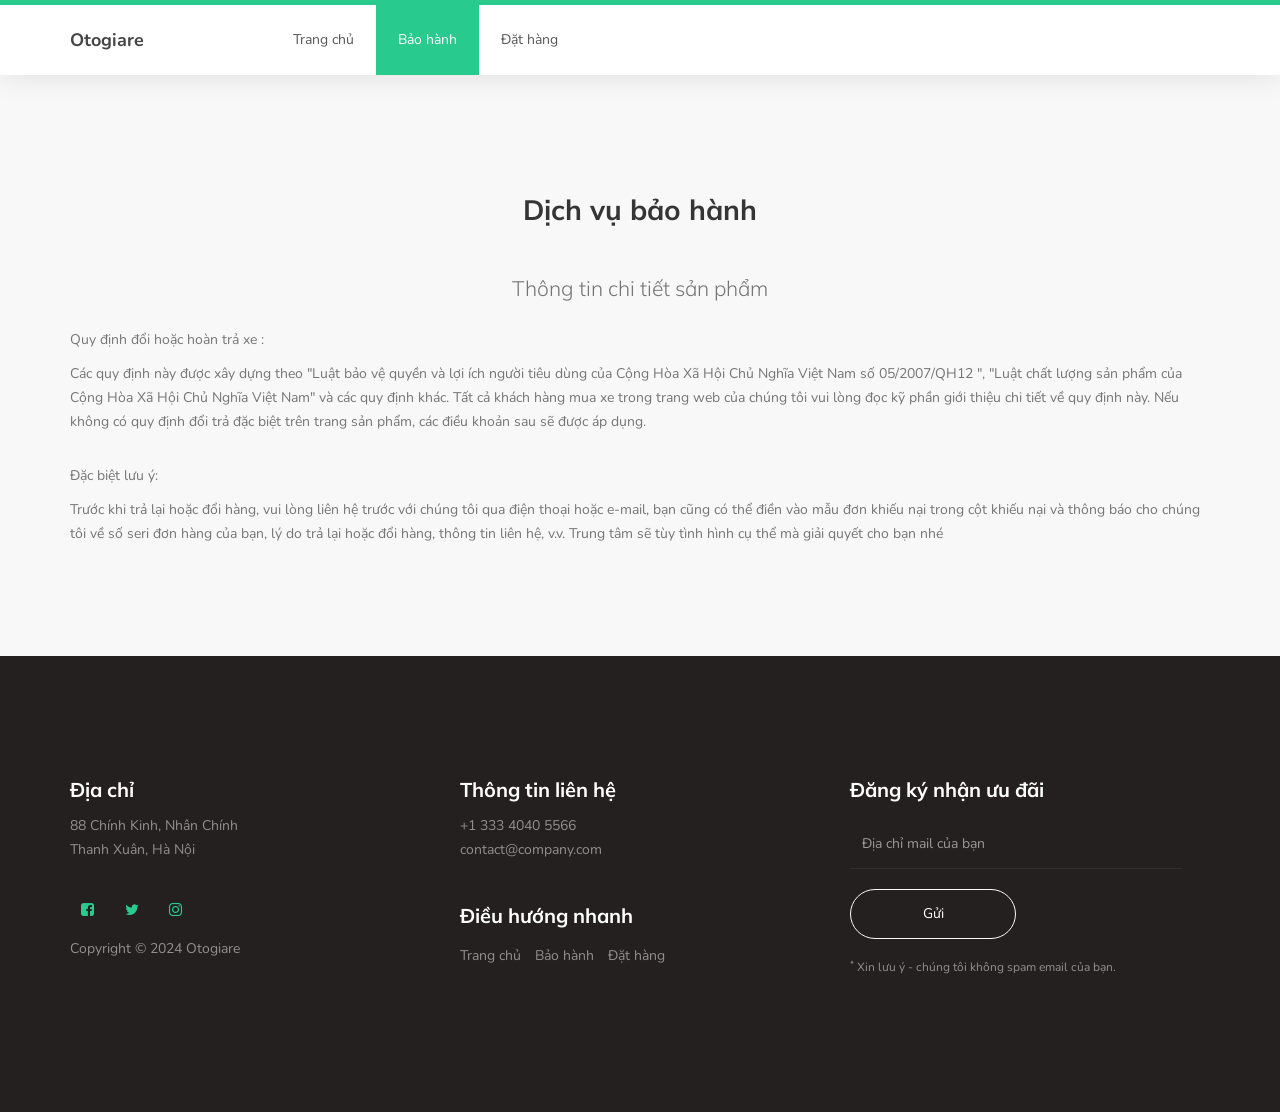
==== bao-hanh.html @ 40ff0d1c "[+] Fix" ====
<!DOCTYPE html>
<html lang="vie">
<head>

     <title>Đại lý ô tô</title>

     <meta charset="UTF-8">
     <meta http-equiv="X-UA-Compatible" content="IE=Edge">
     <meta name="description" content="">
     <meta name="keywords" content="">
     <meta name="author" content="">
     <meta name="viewport" content="width=device-width, initial-scale=1, maximum-scale=1">

     <link rel="stylesheet" href="css/bootstrap.min.css">
     <link rel="stylesheet" href="css/font-awesome.min.css">
     <link rel="stylesheet" href="css/owl.carousel.css">
     <link rel="stylesheet" href="css/owl.theme.default.min.css">

     <!-- MAIN CSS -->
     <link rel="stylesheet" href="css/style.css">

</head>
<body id="top" data-spy="scroll" data-target=".navbar-collapse" data-offset="50">

     <!-- PRE LOADER -->
     <section class="preloader">
          <div class="spinner">

               <span class="spinner-rotate"></span>
               
          </div>
     </section>


     <!-- MENU -->
     <section class="navbar custom-navbar navbar-fixed-top" role="navigation">
          <div class="container">
            <div class="navbar-header">
              <button
                class="navbar-toggle"
                data-toggle="collapse"
                data-target=".navbar-collapse"
              >
                <span class="icon icon-bar"></span>
                <span class="icon icon-bar"></span>
                <span class="icon icon-bar"></span>
              </button>
    
              <!-- lOGO TEXT HERE -->
              <a href="index.html" class="navbar-brand">Otogiare</a>
            </div>
    
            <!-- MENU LINKS -->
            <div class="collapse navbar-collapse">
              <ul class="nav navbar-nav navbar-nav-first">
                <li><a href="index.html">Trang chủ</a></li>
                <li class="active"><a href="bao-hanh.html">Bảo hành</a></li>
                <li><a href="dat-hang.html">Đặt hàng</a></li>
              </ul>
            </div>
          </div>
        </section>

     <section class="section-background">
          <div class="container">
               <div class="row">
                    <div class="col-md-12 col-sm-12">
                         <div class="text-center">
                              <h2> Dịch vụ bảo hành </h2>
                              <br>
                              <p class="lead">Thông tin chi tiết sản phẩm</p>
                         </div>
                         <div>
                              <p>Quy định đổi hoặc hoàn trả xe : <br></p>
                              <p>Các quy định này được xây dựng theo "Luật bảo vệ quyền và lợi ích người tiêu dùng của Cộng Hòa Xã Hội Chủ Nghĩa Việt Nam số 05/2007/QH12 ", "Luật chất lượng sản phẩm của Cộng Hòa Xã Hội Chủ Nghĩa Việt Nam" và các quy định khác. Tất cả khách hàng mua xe  trong trang web  của chúng tôi vui lòng đọc kỹ phần giới thiệu chi tiết về quy định này. Nếu không có quy định đổi trả đặc biệt trên trang sản phẩm, các điều khoản sau sẽ được áp dụng.<br></p><br>

                              <p>Đặc biệt lưu ý: <br></p>
                              <p>Trước khi trả lại hoặc đổi hàng, vui lòng liên hệ trước với chúng tôi qua điện thoại hoặc e-mail, bạn cũng có thể điền vào mẫu đơn khiếu nại trong cột khiếu nại và thông báo cho chúng tôi về số seri đơn hàng của bạn, lý do trả lại hoặc đổi hàng, thông tin liên hệ, v.v. Trung tâm sẽ tùy tình hình cụ thể mà giải quyết cho bạn nhé</p>
                         </div>
                    </div>
               </div>
          </div>
     </section>

     <!-- FOOTER -->
     <footer id="footer">
          <div class="container">
            <div class="row">
              <div class="col-md-4 col-sm-6">
                <div class="footer-info">
                  <div class="section-title">
                    <h2>Địa chỉ</h2>
                  </div>
                  <address>
                    <p>88 Chính Kinh, Nhân Chính<br />Thanh Xuân, Hà Nội</p>
                  </address>
    
                  <ul class="social-icon">
                    <li>
                      <a
                        href="#"
                        class="fa fa-facebook-square"
                        attr="facebook icon"
                      ></a>
                    </li>
                    <li><a href="#" class="fa fa-twitter"></a></li>
                    <li><a href="#" class="fa fa-instagram"></a></li>
                  </ul>
    
                  <div class="copyright-text">
                    <p>Copyright &copy; 2024 Otogiare</p>
                  </div>
                </div>
              </div>
    
              <div class="col-md-4 col-sm-6">
                <div class="footer-info">
                  <div class="section-title">
                    <h2>Thông tin liên hệ</h2>
                  </div>
                  <address>
                    <p>+1 333 4040 5566</p>
                    <p>
                      <a href="mailto:contact@company.com">contact@company.com</a>
                    </p>
                  </address>
    
                  <div class="footer_menu">
                    <h2>Điều hướng nhanh</h2>
                    <ul>
                      <li><a href="index.html">Trang chủ</a></li>
                      <li><a href="bao-hanh.html">Bảo hành</a></li>
                      <li><a href="dat-hang.html">Đặt hàng</a></li>
                    </ul>
                  </div>
                </div>
              </div>
    
              <div class="col-md-4 col-sm-12">
                <div class="footer-info newsletter-form">
                  <div class="section-title">
                    <h2>Đăng ký nhận ưu đãi</h2>
                  </div>
                  <div>
                    <div class="form-group">
                      <form action="#" method="get">
                        <input
                          type="email"
                          class="form-control"
                          placeholder="Địa chỉ mail của bạn"
                          name="email"
                          id="email"
                          required
                        />
                        <input
                          type="submit"
                          class="form-control"
                          name="submit"
                          id="form-submit"
                          value="Gửi"
                        />
                      </form>
                      <span
                        ><sup>*</sup> Xin lưu ý - chúng tôi không spam email của bạn.</span
                      >
                    </div>
                  </div>
                </div>
              </div>
            </div>
          </div>
        </footer>


     <!-- SCRIPTS -->
     <script src="js/jquery.js"></script>
     <script src="js/bootstrap.min.js"></script>
     <script src="js/owl.carousel.min.js"></script>
     <script src="js/smoothscroll.js"></script>
     <script src="js/custom.js"></script>

</body>
</html>
---- css/style.css ----
/*

Known Template 

https://templatemo.com/tm-516-known

*/

  @import url('https://fonts.googleapis.com/css?family=Muli:300,700|Nunito');

  body {
    background: #ffffff;
    font-family: 'Nunito', sans-serif;
    overflow-x: hidden;
    padding-top: 70px;
  }


  /*---------------------------------------
     TYPOGRAPHY              
  -----------------------------------------*/

  h1,h2,h3,h4,h5,h6 {
    font-family: 'Muli', sans-serif;
    font-weight: bold;
    line-height: inherit;
  }

  h1 {
    color: #252525;
    font-size: 3em;
    line-height: normal;
  }

  h2 {
    color: #353535;
    font-size: 2em;
    padding-bottom: 10px;
  }

  h3 {
    font-size: 1.5em;
  }

  h3,
  h3 a {
    color: #454545;
  }

  p {
    color: #757575;
    font-size: 14px;
    font-weight: normal;
    line-height: 24px;
  }



  /*---------------------------------------
     GENERAL               
  -----------------------------------------*/

  html{
    -webkit-font-smoothing: antialiased;
  }

  a {
    color: #252525;
    -webkit-transition: 0.5s;
    transition: 0.5s;
    text-decoration: none !important;
  }

  a,
  input, button,
  .form-control {
    -webkit-transition: 0.5s;
    transition: 0.5s;
  }

  a:hover, a:active, a:focus {
    color: #29ca8e;
    outline: none;
  }

  ::-webkit-scrollbar{
    width: 8px;
    height: 8px;
  }

  ::-webkit-scrollbar-thumb {
    cursor: pointer;
    background: #000000;
  }

  .section-title {
    padding-bottom: 40px;
  }

  .section-title h2 {
    margin: 0;
  }

  .section-title small {
    display: block;
  }

  .overlay {
    background: rgba(20,20,20,0.5);
    position: absolute;
    top: 0;
    right: 0;
    bottom: 0;
    left: 0;
    width: 100%;
    height: 100%;
  }

  .entry-form {
    background: #252020;
    border-radius: 100%;
    text-align: center;
    padding: 6em;
    width: 450px;
    height: 450px;
  }

  .entry-form h2 {
    color: #ffffff;
    margin: 0;
  }
  
  .form .form-control,
  .entry-form .form-control {
    background: transparent;
    border: 0;
    border-bottom: 1px solid;
    border-radius: 0;
    box-shadow: none;
    height: 45px;
    margin: 10px 0;
  }

  .form .input-group {
    margin: 10px 0;
  }

  .input-group-addon {
    border: 0;
  }

  .form .input-group .form-control {
    margin: 0;
  }

  .form textarea.form-control,
  .entry-form textarea.form-control { height: 120px;  }

  .entry-form .submit-btn {
    background: #ffffff;
    border-radius: 50px;
    border: 0;
    color: #252020;
    width: 50%;
    height: 50px;
    margin: 30px auto;
    margin-bottom: 10px;
  }

  .entry-form .submit-btn:hover {
    background: #3f51b5;
    color: #ffffff;
  }

  section {
    position: relative;
    padding: 100px 0;
  }

  #team, 
  #testimonial {
    text-align: center;
  }
  
  #google-map iframe {
    border: 0;
    width: 100%;
    height: 390px;
  }



  /*---------------------------------------
     BUTTONS               
  -----------------------------------------*/

  .section-btn {
    background: transparent;
    border-radius: 50px;
    border: 1px solid #ffffff;
    color: #ffffff;
    font-size: inherit;
    font-weight: normal;
    padding: 15px 30px;
    transition: 0.5s;
  }

  .section-btn:hover {
    background: #ffffff;
    border-color: transparent;
  }



  /*---------------------------------------
       PRE LOADER              
  -----------------------------------------*/

  .preloader {
    position: fixed;
    top: 0;
    left: 0;
    width: 100%;
    height: 100%;
    z-index: 99999;
    display: flex;
    flex-flow: row nowrap;
    justify-content: center;
    align-items: center;
    background: none repeat scroll 0 0 #ffffff;
  }

  .spinner {
    border: 1px solid transparent;
    border-radius: 3px;
    position: relative;
  }

  .spinner:before {
    content: '';
    box-sizing: border-box;
    position: absolute;
    top: 50%;
    left: 50%;
    width: 45px;
    height: 45px;
    margin-top: -10px;
    margin-left: -10px;
    border-radius: 50%;
    border: 1px solid #575757;
    border-top-color: #ffffff;
    animation: spinner .9s linear infinite;
  }

  @-webkit-@keyframes spinner {
    to {transform: rotate(360deg);}
  }

  @keyframes spinner {
    to {transform: rotate(360deg);}
  }



  /*---------------------------------------
      MENU              
  -----------------------------------------*/
  
  .text-primary { color: #29ca8e; }

  .custom-navbar {
    background: #ffffff;
    border-top: 5px solid #29ca8e;
    border-bottom: 0;
    -webkit-box-shadow: 0 1px 30px rgba(0, 0, 0, 0.1);
    -moz-box-shadow: 0 1px 30px rgba(0, 0, 0, 0.1);
    box-shadow: 0 1px 30px rgba(0, 0, 0, 0.1);
    padding: 12px 0;
    margin-bottom: 0;
    padding: 0;
  }

  .custom-navbar .navbar-brand {
    color: #454545;
    font-size: 18px;
    font-weight: bold;
    line-height: 40px;
  }

  .custom-navbar .navbar-nav.navbar-nav-first {
    margin-left: 8em;
  }

  .custom-navbar .navbar-nav.navbar-right li a {
    padding-right: 12px;
    padding-left: 12px;
  }

  .custom-navbar .navbar-nav.navbar-right li a .fa {
    background: #29ca8e;
    border-radius: 100%;
    color: #ffffff;
    width: 30px;
    height: 30px;
    line-height: 30px;
    text-align: center;
    display: inline-block;
    margin-right: 5px;
  }

  .custom-navbar .nav li a {
    line-height: 40px;
    color: #575757;
    padding-right: 22px;
    padding-left: 22px;
  }

  .custom-navbar .navbar-nav > li > a:hover,
  .custom-navbar .navbar-nav > li > a:focus {
    background-color: transparent;
  }

  .custom-navbar .nav li a:hover {
    background-color: #29ca8e;
    color: #ffffff;
  }

  .custom-navbar .nav li.active > a {
    background-color: #29ca8e;
    color: #ffffff;
  }

  .custom-navbar .navbar-toggle {
    border: none;
    padding-top: 10px;
  }

  .custom-navbar .navbar-toggle {
    background-color: transparent;
  }

  .custom-navbar .navbar-toggle .icon-bar {
    background: #252525;
    border-color: transparent;
  }



  /*---------------------------------------
      HOME  & SLIDER            
  -----------------------------------------*/

  #home {
    padding: 0;
  }

  #home h1 {
    color: #ffffff;
  }

  #home h3 {
    color: #f9f9f9;
    font-size: 16px;
    font-weight: 300;
    margin: 0;
    padding: 5px 0 40px 0;
  }

  @media (min-width: 768px) {
    .home-slider .col-md-6 {
      padding-left: 0;
    }
  }

  .home-slider .caption {
    display: flex;
    justify-content: center;
    flex-direction: column;
    text-align: left;
    background-color: rgba(20,20,20,0.2);
    height: 100%;
    color: #fff;
    cursor: e-resize;
  }

  .home-slider .item {
    background-repeat: no-repeat;
    background-attachment: local;
    background-size: cover;
    height: 650px;
  }
  
  .caption h3 a { color: #FFF; }
  .caption h3 a:hover { color: #FF3; }

  .home-slider .item-first {
    background-image: url(../images/slider-image-1-1920x700.jpg);
	background-position: center;
  }

  .home-slider .item-second {
    background-image: url(../images/slider-image-2-1920x700.jpg);
  }

  .home-slider .item-third {
    background-image: url(../images/slider-image-3-1920x700.jpg);
  }



  /*---------------------------------------
      FEATURE              
  -----------------------------------------*/

  .feature-thumb {
    border: 1px solid #f0f0f0;
    padding: 5em 3em;
  }

  .feature-thumb span {
    background: #3f51b5;
    border-radius: 50px;
    color: #ffffff;
    font-size: 25px;
    font-weight: bold;
    display: inline-block;
    width: 60px;
    height: 60px;
    line-height: 60px;
    text-align: center;
    margin-bottom: 5px;
  }

  .feature-thumb h3 {
    margin: 10px 0;
  }



  /*---------------------------------------
      ABOUT              
  -----------------------------------------*/

  #about figure {
    display: inline-block;
    vertical-align: top;
    margin-left: 15px;
  }

  #about figure span {
    float: left;
    margin-left: -15px;
    padding: 15px 20px;
    position: relative;
    top: 20px;
  }

  #about figure span i {
    background: #29ca8e;
    border-radius: 50px;
    color: #ffffff;
    font-size: 25px;
    width: 50px;
    height: 50px;
    line-height: 50px;
    text-align: center;
  }



  /*---------------------------------------
      TEAM              
  -----------------------------------------*/

  .team-thumb {
    position: relative;
    overflow: hidden;
    text-align: left;
  }

  .team-info {
    padding: 20px 30px;
  }

  .team-image img {
    width: 100%;
  }

  .team-thumb .social-icon {
    border-top: 1px solid #f0f0f0;
    padding: 4px 20px 0 20px;
  }

  .team-thumb .social-icon li a {
    background: #ffffff;
    color: #252020;
  }

  .team-info h3 {
    margin: 0;
  }


  /*---------------------------------------
      COURSES             
  -----------------------------------------*/

  #courses .section-title {
    text-align: center;
  }

  #courses .owl-theme .owl-nav {
    margin-top: 30px;
  }

  #courses .owl-theme .owl-nav [class*=owl-] {
    border-radius: 2px;
    font-size: 16px;
    width: 30px;
    height: 30px;
    line-height: 30px;
    text-align: center;
    padding: 0;
  }

  .courses-thumb {
    background: #f9f9f9;
    position: relative;
  }

  .courses-thumb-secondary {
    margin-bottom: 30px;
  }

.form .form-control,
  .modal .form-control { background-color: #eee;  }

  .courses-top {
    position: relative;
  }

  .courses-image {
    background: linear-gradient(to right, #202020, #101010);
  }

  .courses-date {
    background: linear-gradient(rgba(255, 0, 0, 0), rgba(0, 0, 0, 0.6));
    width: 100%;
    position: absolute;
    bottom: 0;
    padding: 20px 25px;
  }

  .courses-date span,
  .courses-author span {
    font-size: 14px;
    font-weight: bold;
  }

  .courses-date span {
    color: #ffffff;
    display: inline-block;
    margin-right: 10px;
  }

  .courses-detail {
    padding: 25px 25px 15px 25px;
  }

  .courses-detail h3 {
    margin: 0 0 2px 0;
  }

  .courses-info {
    border-top: 1px solid #f0f0f0;
    position: relative;
    clear: both;
    padding: 15px 25px;
  }

  .courses-author,
  .courses-author span {
    display: inline-block;
    vertical-align: middle;
  }

  .courses-author img {
    display: inline-block !important;
    border-radius: 50px;
    width: 50px !important;
    height: 50px;
    margin-right: 10px;
  }

  .courses-price {
    float: right;
    margin-top: 10px;
  }

  .courses-price span {
    background: #29ca8e;
    border-radius: 2px;
    color: #ffffff;
    display: block;
    padding: 5px 10px;
  }

  .courses-price.free span {
    background: #3f51b5;
  }



  /*---------------------------------------
     NEWS              
  -----------------------------------------*/

  .news-thumb {
    clear: both;
    position: relative;
    overflow: hidden;
    margin-bottom: 30px;
  }

  .news-thumb .news-image {
    float: left;
    width: 40%;
    margin-right: 30px;
  }

  .news-info h3 {
    margin-top: 5px;
    margin-bottom: 10px;
  }

  .news-date span {
    color: #909090;
    font-weight: bold;
  }



  /*---------------------------------------
      TESTIMONIAL             
  -----------------------------------------*/
  
  #testimonial .item {
    margin: 20px 0;
    padding: 4em 3em;
    text-align: left;
  }

  #courses .col-md-4,
  #testimonial .col-md-4 {
    display: block;
    width: 100%;
  }

  #testimonial .item > p {
    font-size: 16px;
    line-height: 26px;
  }

  .tst-rating {
    margin-bottom: 15px;
  }

  .tst-rating .fa {
    color: #3f51b5;
  }

  .tst-image,
  .tst-author {
    display: inline-block;
    vertical-align: middle;
    margin-bottom: 20px;
    text-align: left;
  }

  .tst-image img {
    border-radius: 50px;
    width: 60px !important;
    height: 60px;
    margin-right: 15px;
  }

  .tst-author h4 {
    margin: 0;
  }

  .tst-author span {
    color: #808080;
    font-size: 14px;
  }



  /*---------------------------------------
      CONTACT             
  -----------------------------------------*/

  #contact {
    background: #3f51b5;
  }

  #contact h2 {
    color: #ffffff;
  }

  #contact .section-title {
    padding-bottom: 20px;
  }

  #contact h2 > small,
  #contact p,
  #contact a {
    color: #f9f9f9;
  }

  #contact-form {
    padding: 1em 0;
  }

  #contact-form .col-md-12,
  #contact-form .col-md-4 {
    padding-left: 0;
  }
  
  .form .form-control,
  #contact-form .form-control {
    border: 0;
    border-radius: 5px;
    box-shadow: none;
    margin: 10px 0;
  }

  #contact-form input {
    height: 50px;
  }

  #contact-form input[type='submit'] {
    border-radius: 50px;
    border: 1px solid transparent;
  }

  #contact-form input[type='submit']:hover {
    background: transparent;
    border-color: #ffffff;
    color: #ffffff;
  }
  



  /*---------------------------------------
     FOOTER              
  -----------------------------------------*/

  footer {
    background: #252020;
    padding: 120px 0;
  }

  footer .section-title {
    padding-bottom: 10px;
  }

  footer h2 {
    font-size: 20px;
  }

  footer a,
  footer p {
    color: #909090;
  }

  footer strong {
    color: #d9d9d9;
  }

  footer address p {
    margin-bottom: 0;
  }

  footer .social-icon {
    margin-top: 25px;
  }

  .footer-info {
    margin-right: 2em;
  }

  .footer-info h2 {
    color: #ffffff;
    padding: 0;
  }

  .footer_menu h2 {
    margin-top: 2em;
  }

  .footer_menu ul {
    margin: 0;
    padding: 0;
  }

  .footer_menu li {
    display: inline-block;
    list-style: none;
    margin: 5px 10px 5px 0;
  }

  .newsletter-form .form-control {
    background: transparent;
    border-radius: 0;
    box-shadow: none;
    border: 0;
    border-bottom: 1px solid #303030;
    height: 50px;
    margin: 5px 0;
  }

  .newsletter-form input[type="submit"] {
    background: transparent;
    border: 1px solid #f9f9f9;
    border-radius: 50px;
    color: #ffffff;
    display: block;
    margin-top: 20px;
    outline: none;
    width: 50%;
  }

  .newsletter-form input[type="submit"]:hover {
    background: #29ca8e;
    border-color: transparent;
  }

  .newsletter-form .form-group span {
    color: #909090;
    display: block;
    font-size: 12px;
    margin-top: 20px;
  }



  /*---------------------------------------
     SOCIAL ICON              
  -----------------------------------------*/

  .social-icon {
    position: relative;
    padding: 0;
    margin: 0;
  }

  .social-icon li {
    display: inline-block;
    list-style: none;
    margin-bottom: 5px;
  }

  .social-icon li a {
    border-radius: 100px;
    color: #29ca8e;
    font-size: 15px;
    width: 35px;
    height: 35px;
    line-height: 35px;
    text-decoration: none;
    text-align: center;
    transition: all 0.4s ease-in-out;
    position: relative;
    margin: 5px 5px 5px 0;
  }

  .social-icon li a:hover {
    background: #29ca8e;
    color: #ffffff;
  }



  /*---------------------------------------
     RESPONSIVE STYLES              
  -----------------------------------------*/

  @media screen and (max-width: 1170px) {
    .custom-navbar .navbar-nav.navbar-nav-first {
      margin-left: inherit;
    }
  }

  @media only screen and (max-width: 992px) {
    section,
    footer {
      padding: 60px 0;
    }

    .home-slider .item {
      background-position: center center;
    }

    .feature-thumb,
    .about-info,
    .team-thumb,
    .footer-info {
      margin-bottom: 50px;
    }

    .contact-image {
      margin-top: 50px;
    }
  }


  @media only screen and (min-width: 768px) and (max-width: 991px) {
    .custom-navbar .nav li a {
      padding-right: 10px;
      padding-left: 10px;
    }
  }

  @media only screen and (max-width: 767px) {
    h1 {
      font-size: 2.5em;
    }

    h1,h2,h3 {
      line-height: normal;
    }

    .custom-navbar {
      background: #ffffff;
      -webkit-box-shadow: 0 1px 30px rgba(0, 0, 0, 0.1);
      -moz-box-shadow: 0 1px 30px rgba(0, 0, 0, 0.1);
      box-shadow: 0 1px 30px rgba(0, 0, 0, 0.1);
      padding: 10px 0;
      text-align: center;
    }

    .custom-navbar .navbar-brand,
    .custom-navbar .nav li a {
      line-height: normal;
    }

    .custom-navbar .nav li a {
      padding: 10px;
    }

    .custom-navbar .navbar-brand,
    .top-nav-collapse .navbar-brand {
      color: #252525;
      font-weight: 600;
    }

    .custom-navbar .nav li a,
    .top-nav-collapse .nav li a {
      color: #575757;
    }

    .custom-navbar .navbar-nav.navbar-right li {
      display: inline-block;
    }

    .footer-info {
      margin-right: 0;
    }

    .footer-info.newsletter-form {
      margin-bottom: 0;
    }

    .entry-form {
      display: block;
      margin: 0 auto;
    }
  }


  @media only screen and (max-width: 580px) {
    h2 {
      font-size: 1.8em;
    }

    #testimonial .item {
      padding: 2em;
    }

    .contact-image {
      margin-top: 0;
    }
  }

  @media only screen and (max-width: 480px) {
    h1 {
      font-size: 2em;
    }

    #home h3 {
      font-size: 14px;
    }

    .entry-form {
      border-radius: 0;
      padding: 2em;
      max-width: 100%;
      max-height: 100%;
      width: inherit;
      height: inherit;
    }
  }
  
  .lead { font-family: "Muli"; font-weight: 300; line-height: 1.8; }

  .team-thumb-actions { padding: 10px; border-top: 1px solid rgba(0,0,0,.05); }

  .section-btn.btn-primary { border-color: #29ca8e; color: #29ca8e; }
  .section-btn.btn-primary:focus,
  .section-btn.btn-primary:active,
  .section-btn.btn-primary:focus:active,
  .section-btn.btn-primary:hover {background: #29ca8e; color: #fff; border-color: #29ca8e; }

  .courses-thumb .lead,
  .team-info .lead { margin-bottom: 10px; }

  .courses-thumb .lead strong,
  .team-info .lead strong { color: #29ca8e;}

  section,
  .section-background .item,
  .section-background .courses-thumb,
  .section-background .team-thumb,
  main > section:nth-child(even) .item,
  main > section:nth-child(even) .courses-thumb,
  main > section:nth-child(even) .team-thumb,
  main > section { background: #fff;  }
  
  section .item,
  section .courses-thumb,
  section .team-thumb,
  .section-background,
  main > section .item,
  main > section .courses-thumb, 
  main > section .team-thumb, 
  main > section:nth-child(even) { background: #f8f8f8; }

  .navbar-nav > li > .dropdown-menu { border-radius: 0; border: 0; }

  .input-group-btn>.btn { height: 45px; }

  .list { font-size: 16px; line-height: 1.6; }
  .list li { margin-bottom: 15px;  }
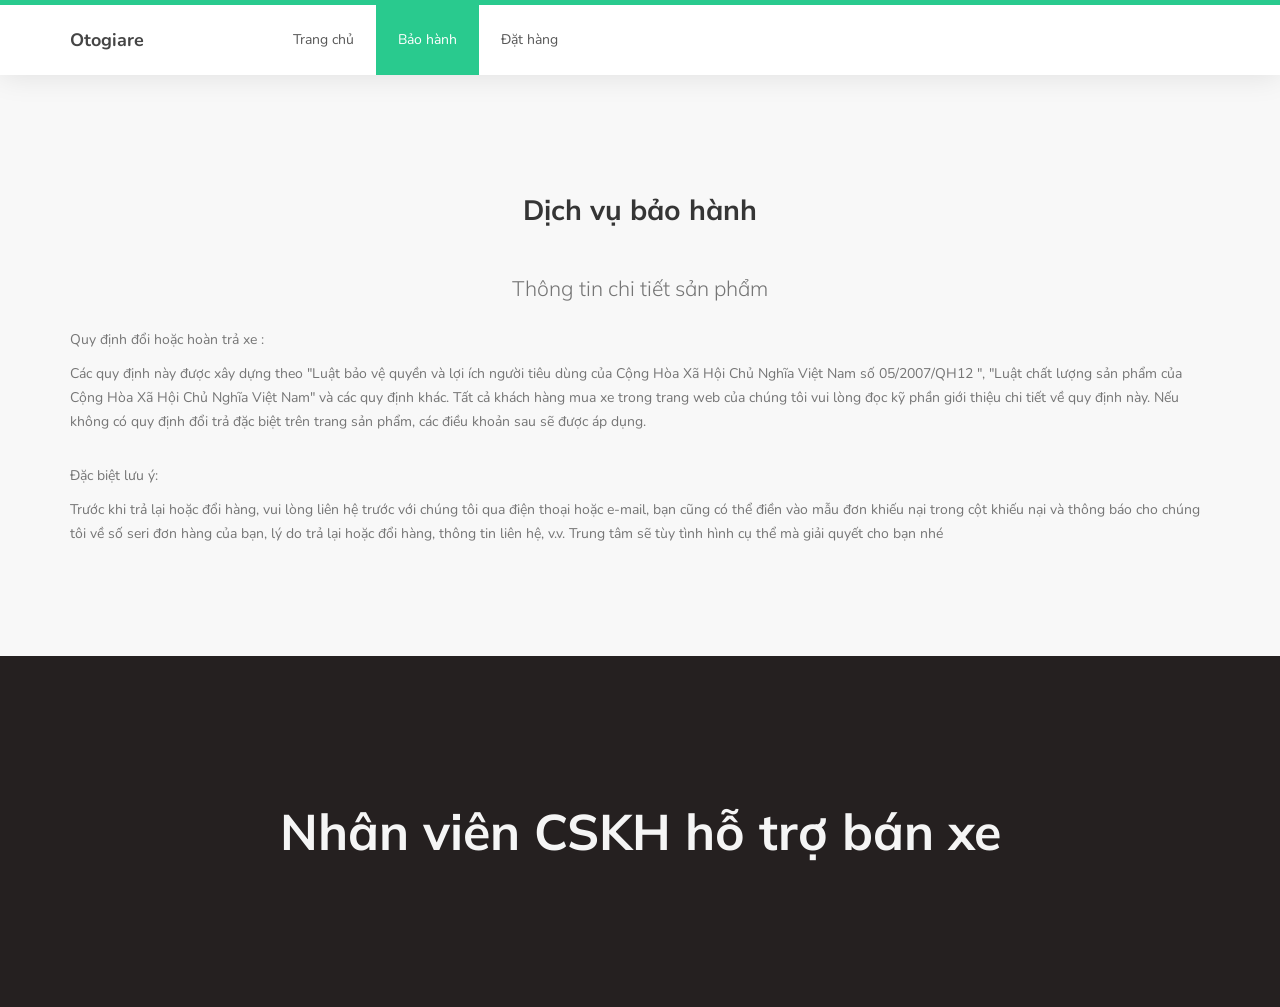
==== commit 84336941: "[++]" ====
--- a/bao-hanh.html
+++ b/bao-hanh.html
@@ -83,93 +83,17 @@
      </section>
 
      <!-- FOOTER -->
-     <footer id="footer">
-          <div class="container">
-            <div class="row">
-              <div class="col-md-4 col-sm-6">
-                <div class="footer-info">
-                  <div class="section-title">
-                    <h2>Địa chỉ</h2>
-                  </div>
-                  <address>
-                    <p>88 Chính Kinh, Nhân Chính<br />Thanh Xuân, Hà Nội</p>
-                  </address>
-    
-                  <ul class="social-icon">
-                    <li>
-                      <a
-                        href="#"
-                        class="fa fa-facebook-square"
-                        attr="facebook icon"
-                      ></a>
-                    </li>
-                    <li><a href="#" class="fa fa-twitter"></a></li>
-                    <li><a href="#" class="fa fa-instagram"></a></li>
-                  </ul>
-    
-                  <div class="copyright-text">
-                    <p>Copyright &copy; 2024 Otogiare</p>
-                  </div>
-                </div>
-              </div>
-    
-              <div class="col-md-4 col-sm-6">
-                <div class="footer-info">
-                  <div class="section-title">
-                    <h2>Thông tin liên hệ</h2>
-                  </div>
-                  <address>
-                    <p>+1 333 4040 5566</p>
-                    <p>
-                      <a href="mailto:contact@company.com">contact@company.com</a>
-                    </p>
-                  </address>
-    
-                  <div class="footer_menu">
-                    <h2>Điều hướng nhanh</h2>
-                    <ul>
-                      <li><a href="index.html">Trang chủ</a></li>
-                      <li><a href="bao-hanh.html">Bảo hành</a></li>
-                      <li><a href="dat-hang.html">Đặt hàng</a></li>
-                    </ul>
-                  </div>
-                </div>
-              </div>
-    
-              <div class="col-md-4 col-sm-12">
-                <div class="footer-info newsletter-form">
-                  <div class="section-title">
-                    <h2>Đăng ký nhận ưu đãi</h2>
-                  </div>
-                  <div>
-                    <div class="form-group">
-                      <form action="#" method="get">
-                        <input
-                          type="email"
-                          class="form-control"
-                          placeholder="Địa chỉ mail của bạn"
-                          name="email"
-                          id="email"
-                          required
-                        />
-                        <input
-                          type="submit"
-                          class="form-control"
-                          name="submit"
-                          id="form-submit"
-                          value="Gửi"
-                        />
-                      </form>
-                      <span
-                        ><sup>*</sup> Xin lưu ý - chúng tôi không spam email của bạn.</span
-                      >
-                    </div>
-                  </div>
-                </div>
-              </div>
+    <footer id="footer">
+      <div class="container">
+        <div class="row">
+          <div class="col-md-12 col-sm-12">
+            <div class="text-center">
+              <a href="tel:456789123"><h2> Nhân viên CSKH hỗ trợ bán xe </h2></a>
             </div>
           </div>
-        </footer>
+        </div>
+      </div>
+    </footer>
 
 
      <!-- SCRIPTS -->
--- a/css/style.css
+++ b/css/style.css
@@ -372,6 +372,13 @@
     }
   }
 
+  @media (max-width: 768px) {
+    .col-custom{
+      width: 50%;
+      float: left;
+    }
+  }
+
   .home-slider .caption {
     display: flex;
     justify-content: center;
@@ -540,7 +547,20 @@
   }
 
   .courses-image {
-    background: linear-gradient(to right, #202020, #101010);
+    background: linear-gradient(to right, #20202027, #1010102d);
+    height: 256px;
+    overflow: hidden;
+  }
+
+  .img-responsive{
+    width: 100%; /* Đảm bảo hình ảnh chiếm đầy đủ chiều rộng của khu vực cha */
+    height: 100%; /* Chiều cao tự động điều chỉnh để duy trì tỷ lệ khung hình */
+    object-fit: contain; /* Điều chỉnh cách hiển thị hình ảnh */
+  }
+
+  #img-details{
+    height: 150px;
+    overflow: hidden;
   }
 
   .courses-date {
@@ -766,7 +786,8 @@
   }
 
   footer h2 {
-    font-size: 20px;
+    font-size: 50px;
+    color: whitesmoke;
   }
 
   footer a,
@@ -880,8 +901,6 @@
     color: #ffffff;
   }
 
-
-
   /*---------------------------------------
      RESPONSIVE STYLES              
   -----------------------------------------*/
@@ -990,6 +1009,11 @@
 
     .contact-image {
       margin-top: 0;
+    }
+
+    .courses-image {
+      height: 128px;
+      overflow: hidden;
     }
   }
 
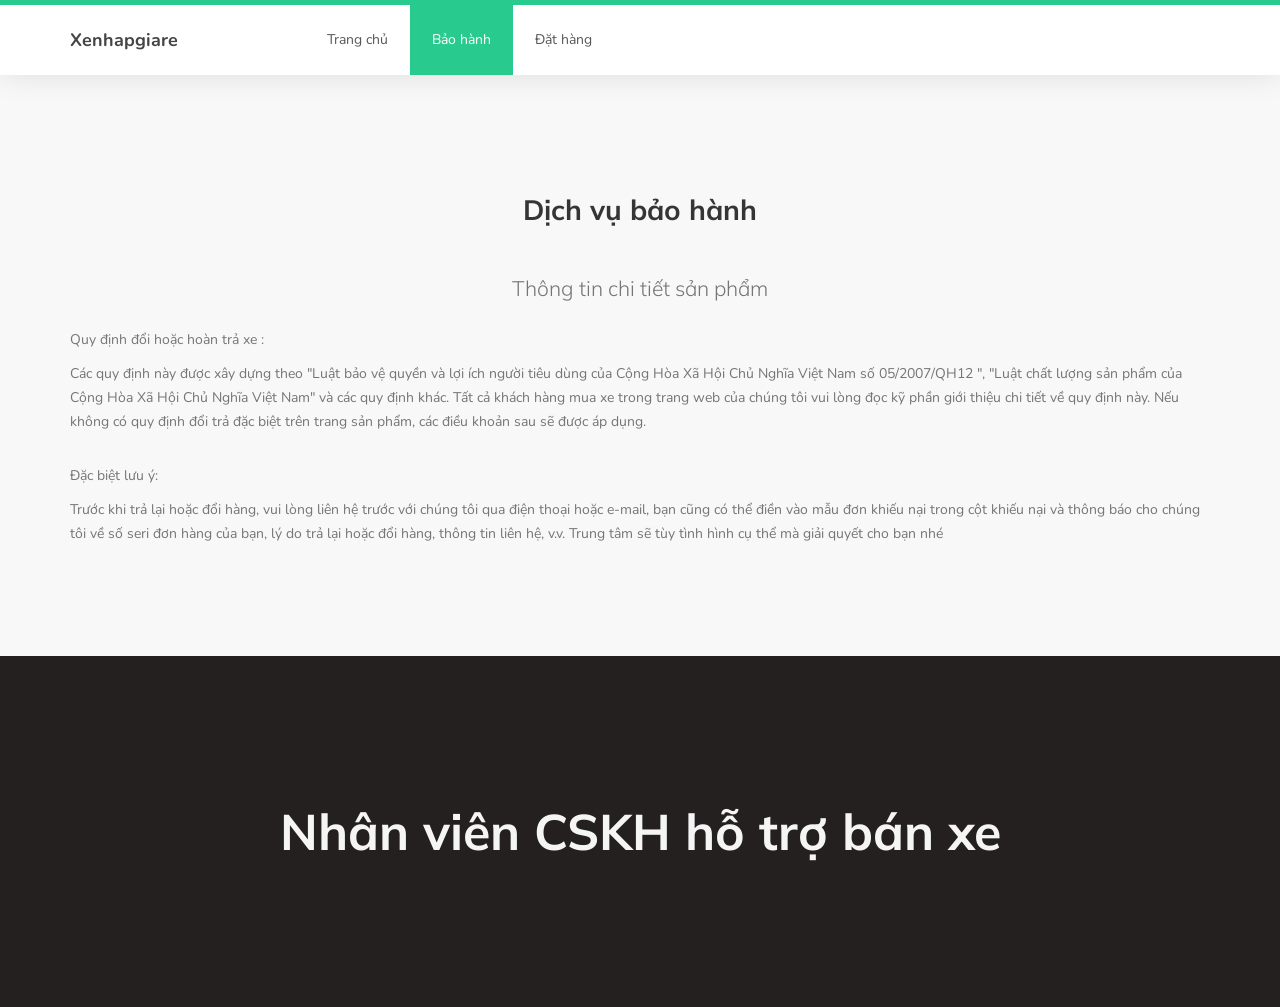
==== commit bae9ba58: "++" ====
--- a/bao-hanh.html
+++ b/bao-hanh.html
@@ -47,7 +47,7 @@
               </button>
     
               <!-- lOGO TEXT HERE -->
-              <a href="index.html" class="navbar-brand">Otogiare</a>
+              <a href="index.html" class="navbar-brand">Xenhapgiare</a>
             </div>
     
             <!-- MENU LINKS -->
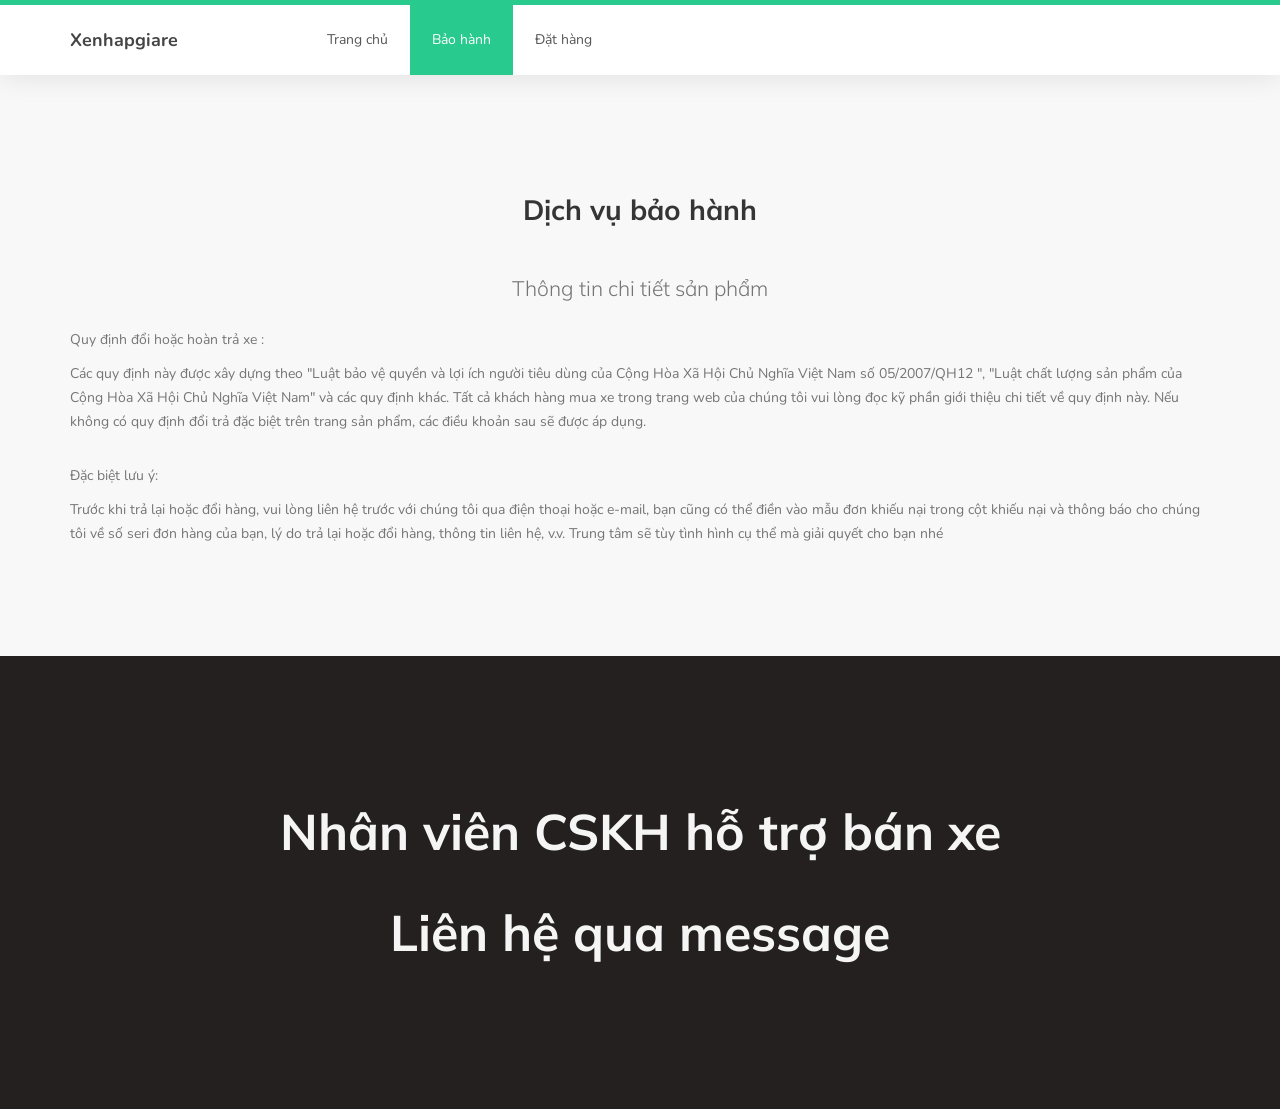
==== commit 3f23653f: "++++" ====
--- a/bao-hanh.html
+++ b/bao-hanh.html
@@ -88,7 +88,8 @@
         <div class="row">
           <div class="col-md-12 col-sm-12">
             <div class="text-center">
-              <a href="tel:456789123"><h2> Nhân viên CSKH hỗ trợ bán xe </h2></a>
+              <a href="tel:+84866023206"><h2> Nhân viên CSKH hỗ trợ bán xe </h2></a>
+              <a href="https://m.me/hongphuocgiare"><h2> Liên hệ qua message </h2></a>
             </div>
           </div>
         </div>
--- a/css/style.css
+++ b/css/style.css
@@ -712,8 +712,6 @@
     color: #808080;
     font-size: 14px;
   }
-
-
 
   /*---------------------------------------
       CONTACT             
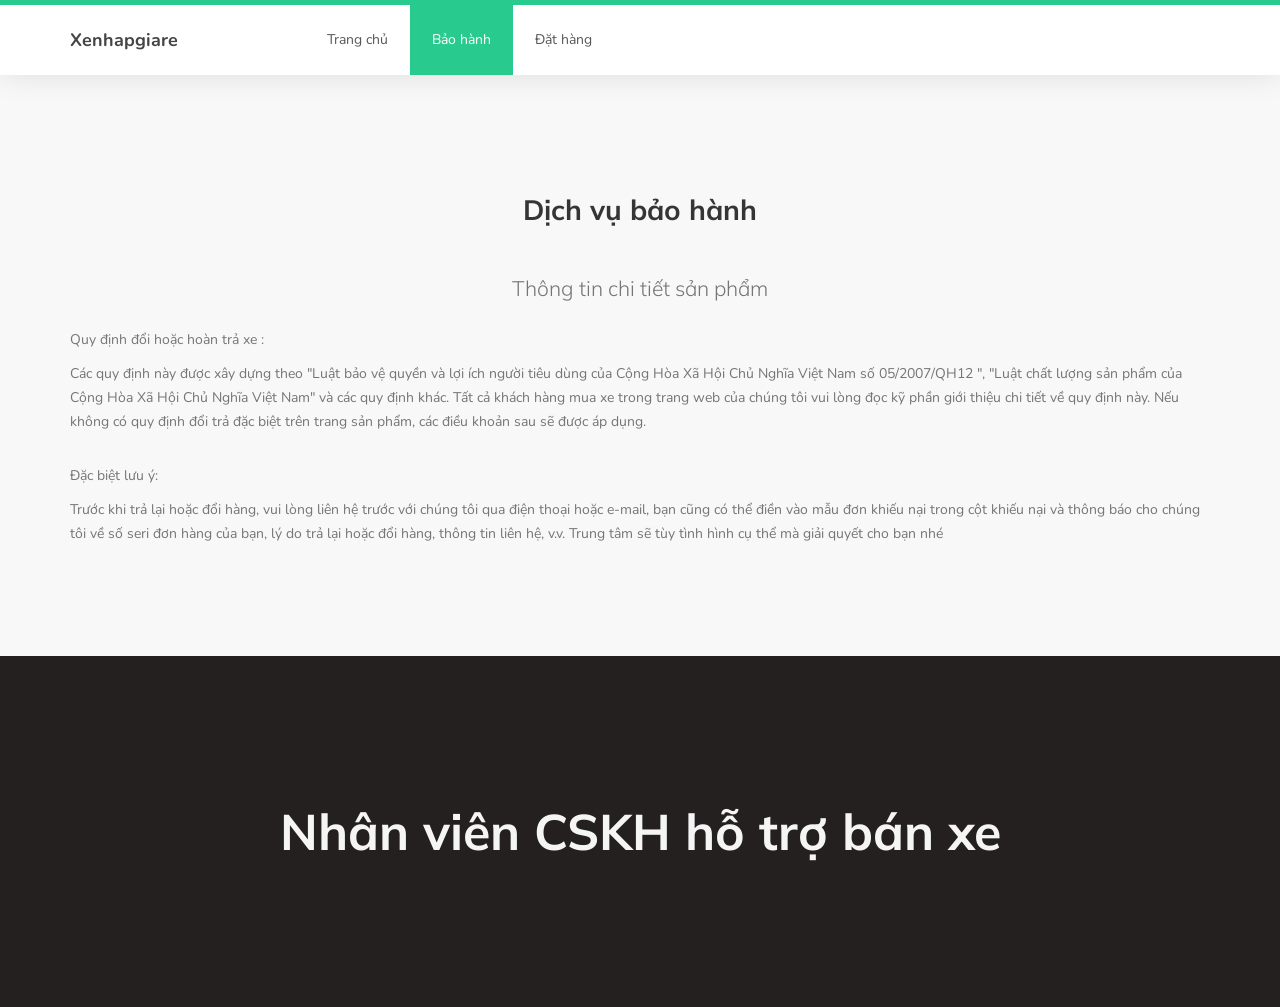
==== commit e6cf38db: "Update sdt" ====
--- a/bao-hanh.html
+++ b/bao-hanh.html
@@ -88,8 +88,7 @@
         <div class="row">
           <div class="col-md-12 col-sm-12">
             <div class="text-center">
-              <a href="tel:+84866023206"><h2> Nhân viên CSKH hỗ trợ bán xe </h2></a>
-              <a href="https://m.me/hongphuocgiare"><h2> Liên hệ qua message </h2></a>
+              <a href="tel:+84964423160"><h2> Nhân viên CSKH hỗ trợ bán xe </h2></a>
             </div>
           </div>
         </div>
